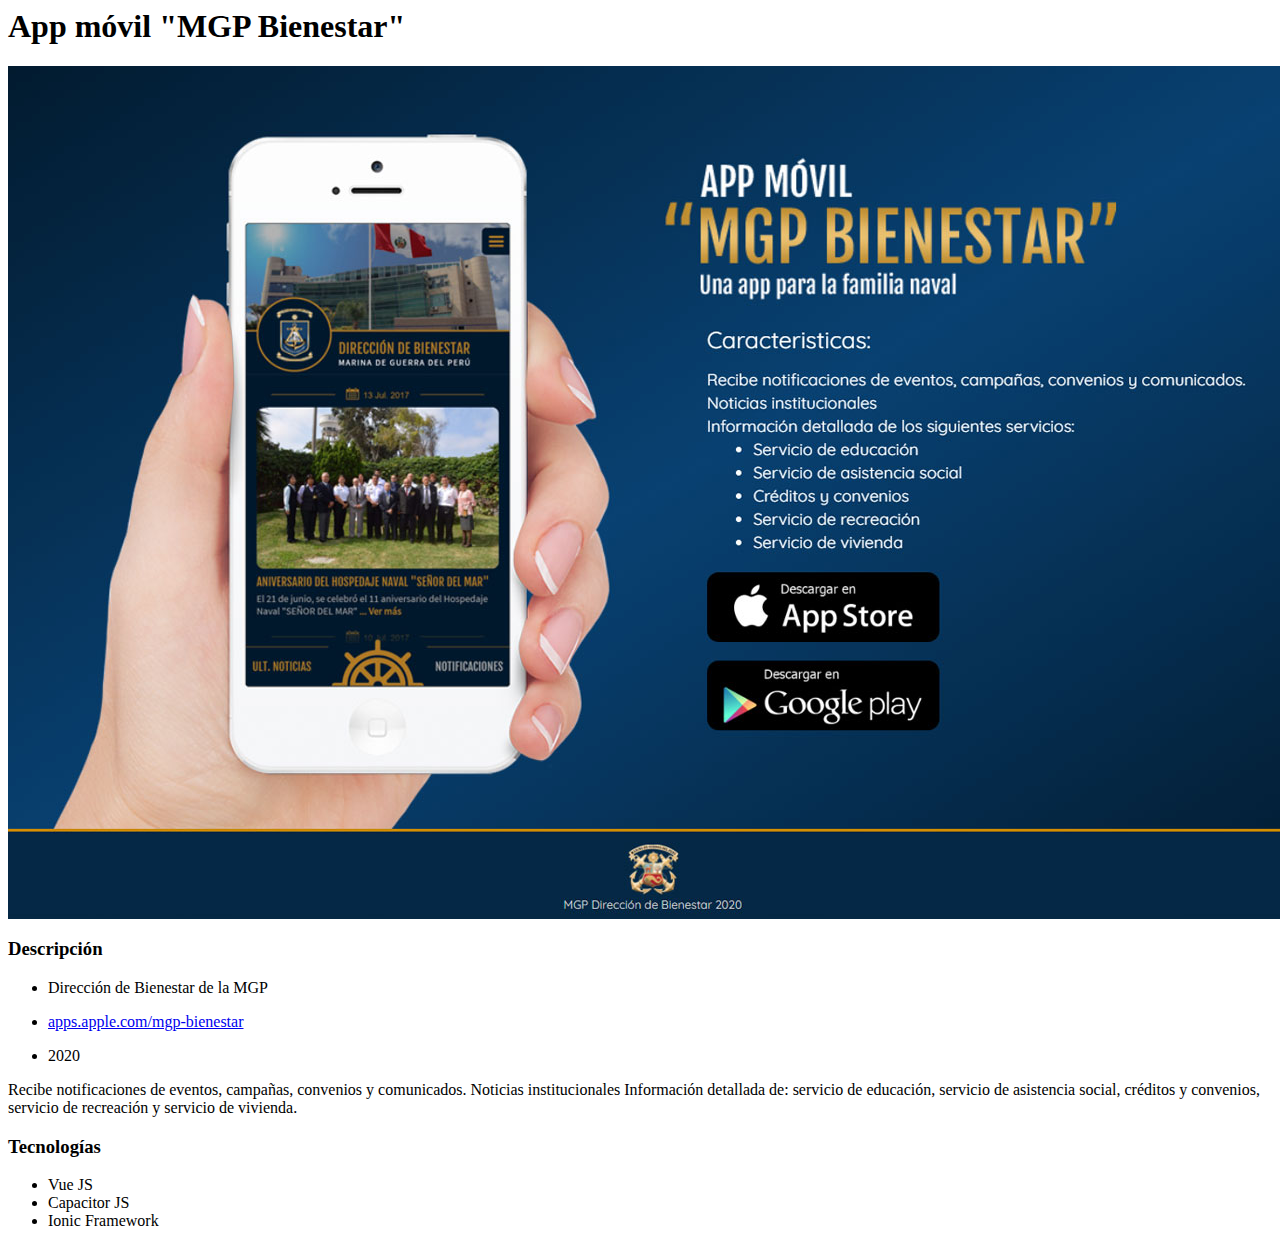
==== portfolio-3.html @ fdf99f46 "sync" ====
<html>
<head></head>
<body>
  <div id="ajax-page" class="ajax-page-content">
    <div class="ajax-page-wrapper">
      <div class="ajax-page-nav">
        <div class="nav-item ajax-page-prev-next">
          <a class="ajax-page-load" href="portfolio-2.html"><i class="lnr lnr-chevron-left"></i></a>
          <a class="ajax-page-load" href="portfolio-4.html"><i class="lnr lnr-chevron-right"></i></a>
        </div>
        <div class="nav-item ajax-page-close-button">
          <a id="ajax-page-close-button" href="#"><i class="lnr lnr-cross"></i></a>
        </div>
      </div>
      <div class="ajax-page-title">
        <h1>App móvil "MGP Bienestar"</h1>
      </div>
      <div class="row">
        <div class="col-sm-7 col-md-7 portfolio-block">
          <div class="owl-carousel portfolio-page-carousel">
            <div class="item">
              <img src="images/portfolio/3.jpg" alt="">
            </div>
          </div>
          <!-- <div class="portfolio-page-image">
            <img src="images/portfolio/1.jpg" alt="">
          </div> -->
          <script type="text/javascript">
            jQuery(document).ready(function($) {
              $('.portfolio-page-carousel').owlCarousel({
                smartSpeed: 1200,
                items: 1,
                loop: true,
                dots: true,
                nav: true,
                navText: false,
                margin: 10
              });
            });
          </script>
        </div>
        <div class="col-sm-5 col-md-5 portfolio-block">
          <div class="project-description">
            <div class="block-title">
              <h3>Descripción</h3>
            </div>
            <ul class="project-general-info">
              <li><p><i class="fa fa-user"></i>Dirección de Bienestar de la MGP</p></li>
              <li><p><i class="fa fa-globe"></i> <a href="https://apps.apple.com/pe/app/mgp-bienestar/id1531664352" target="_blank">apps.apple.com/mgp-bienestar</a></p></li>
              <li><p><i class="fa fa-calendar"></i> 2020</p></li>
            </ul>
            <p class="text-justify">Recibe notificaciones de eventos, campañas, convenios y comunicados. Noticias institucionales
              Información detallada de:
              servicio de educación,
              servicio de asistencia social,
              créditos y convenios,
              servicio de recreación
              y servicio de vivienda.</p>
            <div class="tags-block">
              <div class="block-title">
                <h3>Tecnologías</h3>
              </div>
              <ul class="tags">
                <li><a>Vue JS</a></li>
                <li><a>Capacitor JS</a></li>
                <li><a>Ionic Framework</a></li>
              </ul>
            </div>
          </div>
        </div>
      </div>
    </div>
  </div>
</body>
</html>
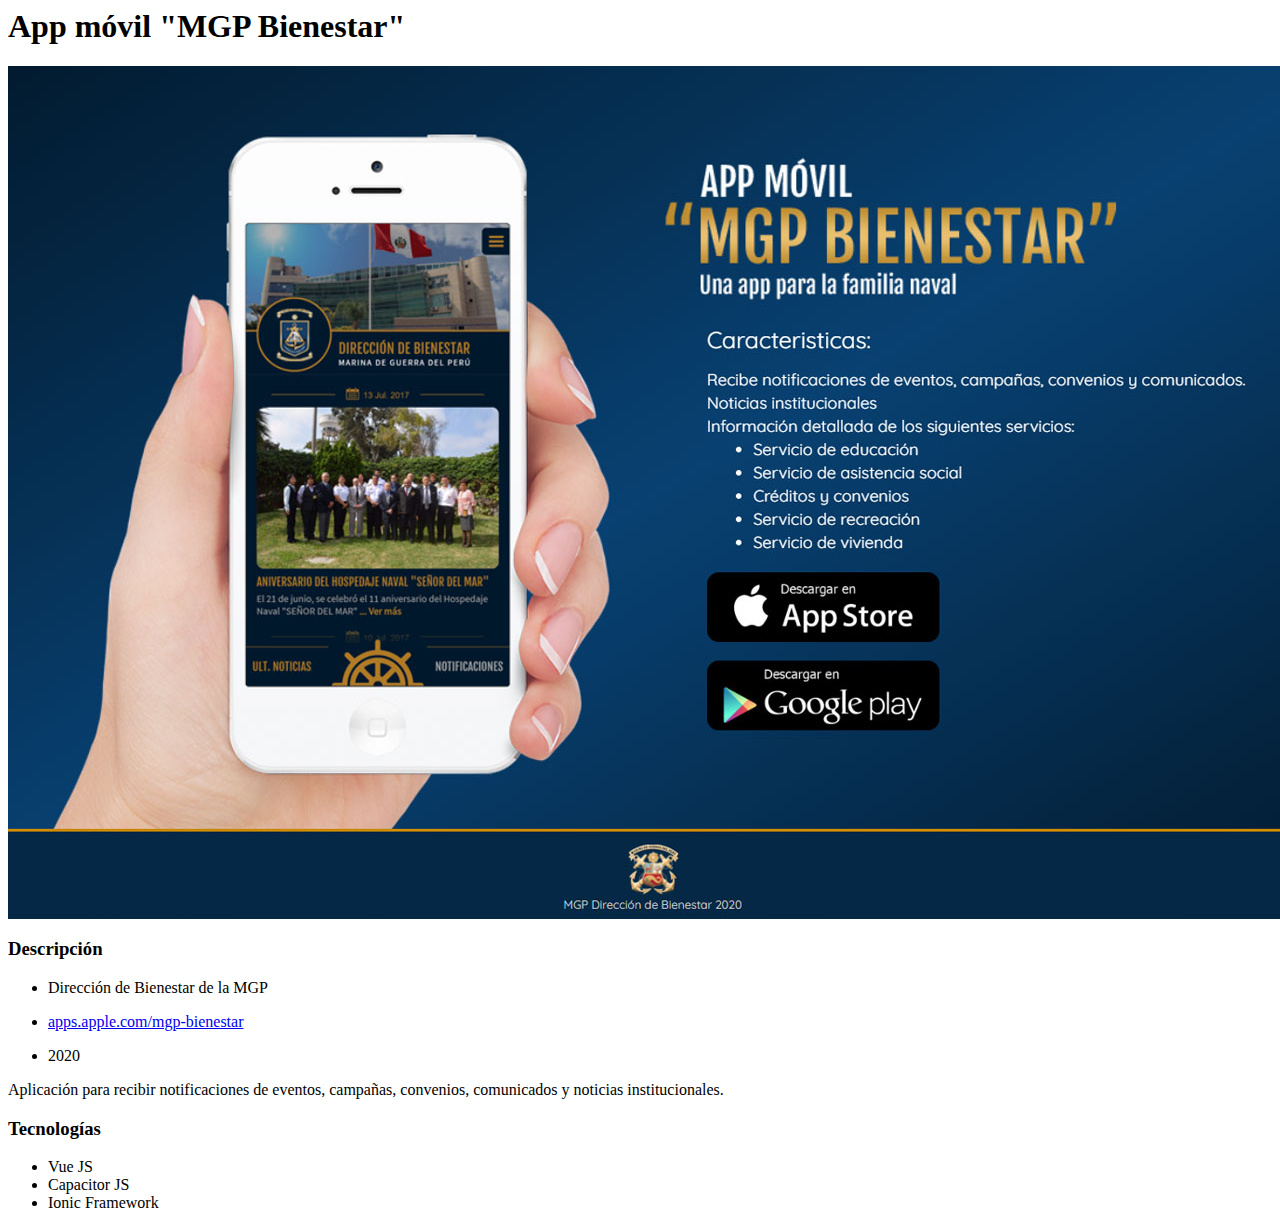
==== commit 2d6f5c41: "sync" ====
--- a/portfolio-3.html
+++ b/portfolio-3.html
@@ -49,13 +49,7 @@
               <li><p><i class="fa fa-globe"></i> <a href="https://apps.apple.com/pe/app/mgp-bienestar/id1531664352" target="_blank">apps.apple.com/mgp-bienestar</a></p></li>
               <li><p><i class="fa fa-calendar"></i> 2020</p></li>
             </ul>
-            <p class="text-justify">Recibe notificaciones de eventos, campañas, convenios y comunicados. Noticias institucionales
-              Información detallada de:
-              servicio de educación,
-              servicio de asistencia social,
-              créditos y convenios,
-              servicio de recreación
-              y servicio de vivienda.</p>
+            <p class="text-justify">Aplicación para recibir notificaciones de eventos, campañas, convenios, comunicados y noticias institucionales.</p>
             <div class="tags-block">
               <div class="block-title">
                 <h3>Tecnologías</h3>
